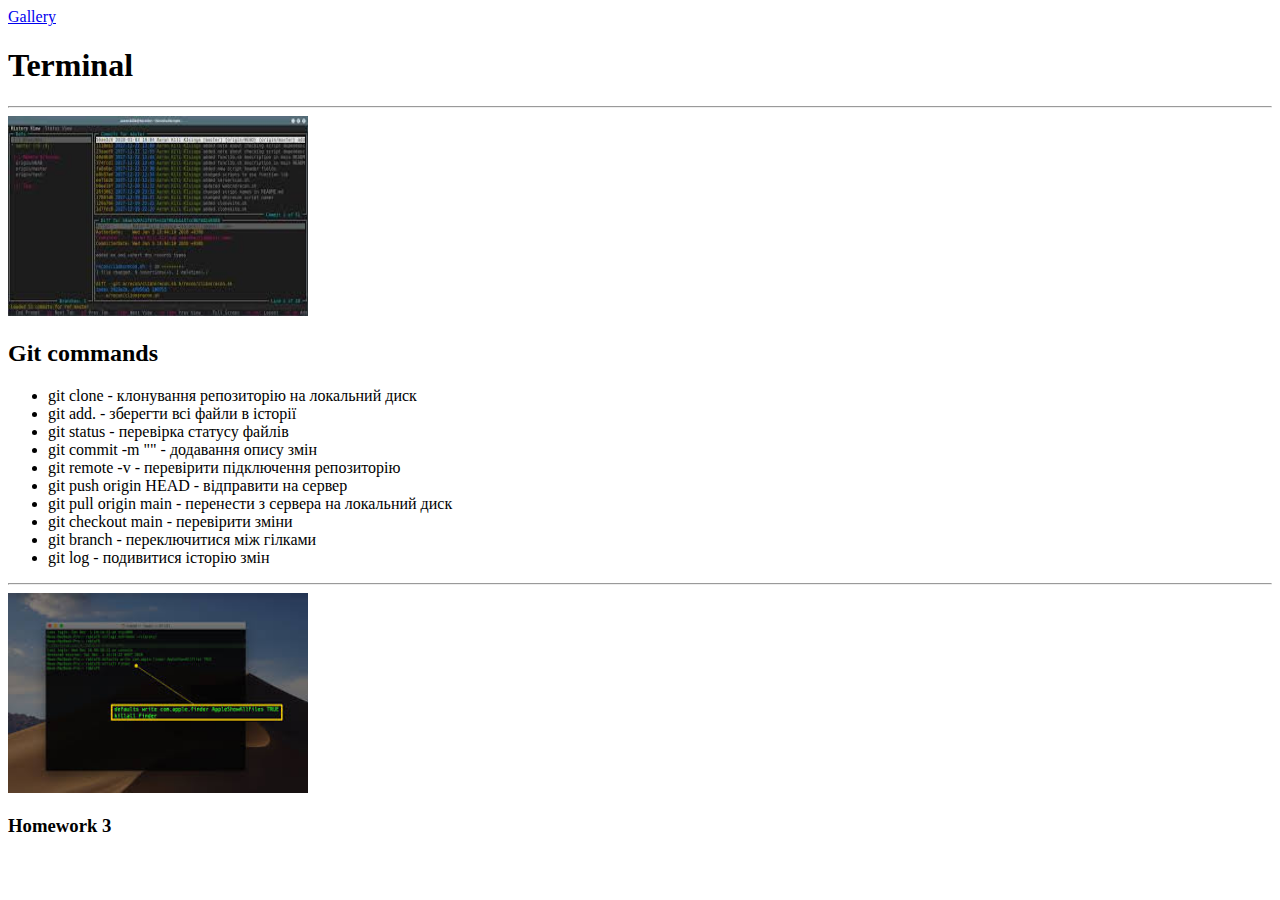
==== index.html @ 4a59e46d "add .gitignore" ====
<!DOCTYPE html>
<html lang="en">
<head>
    <meta charset="UTF-8">
    <meta http-equiv="X-UA-Compatible" content="IE=edge">
    <meta name="viewport" content="width=device-width, initial-scale=1.0">
    <title>Homework3</title>
</head>
<body>
    <header>
        <nav>
            <a href="./gallery.html">Gallery</a>
        </nav>
    </header>
    <main>
        
<h1>Terminal</h1>

    <hr>
    
<img src="./images/image1.jpeg" alt="Terminal_1" width="300" height="200">
<h2>Git commands</h2>
    <ul>
        <li>git clone - клонування репозиторію на локальний диск</li>
        <li>git add. - зберегти всі файли в історії</li>
        <li>git status - перевірка статусу файлів</li>
        <li>git commit -m "" - додавання опису змін </li>
        <li>git remote -v - перевірити підключення репозиторію</li>
        <li>git push origin HEAD - відправити на сервер</li>
        <li>git pull origin main - перенести з сервера на локальний диск</li>
        <li>git checkout main - перевірити зміни</li>
        <li>git branch - переключитися між гілками</li>
        <li>git log - подивитися історію змін</li>
    </ul>
    <hr>
    <img src="./images/image2.jpeg" alt="Terminal_1" width="300" height="200">
    </main>
    <footer>
    <h3>Homework 3</h3></footer>
</body>
</html>
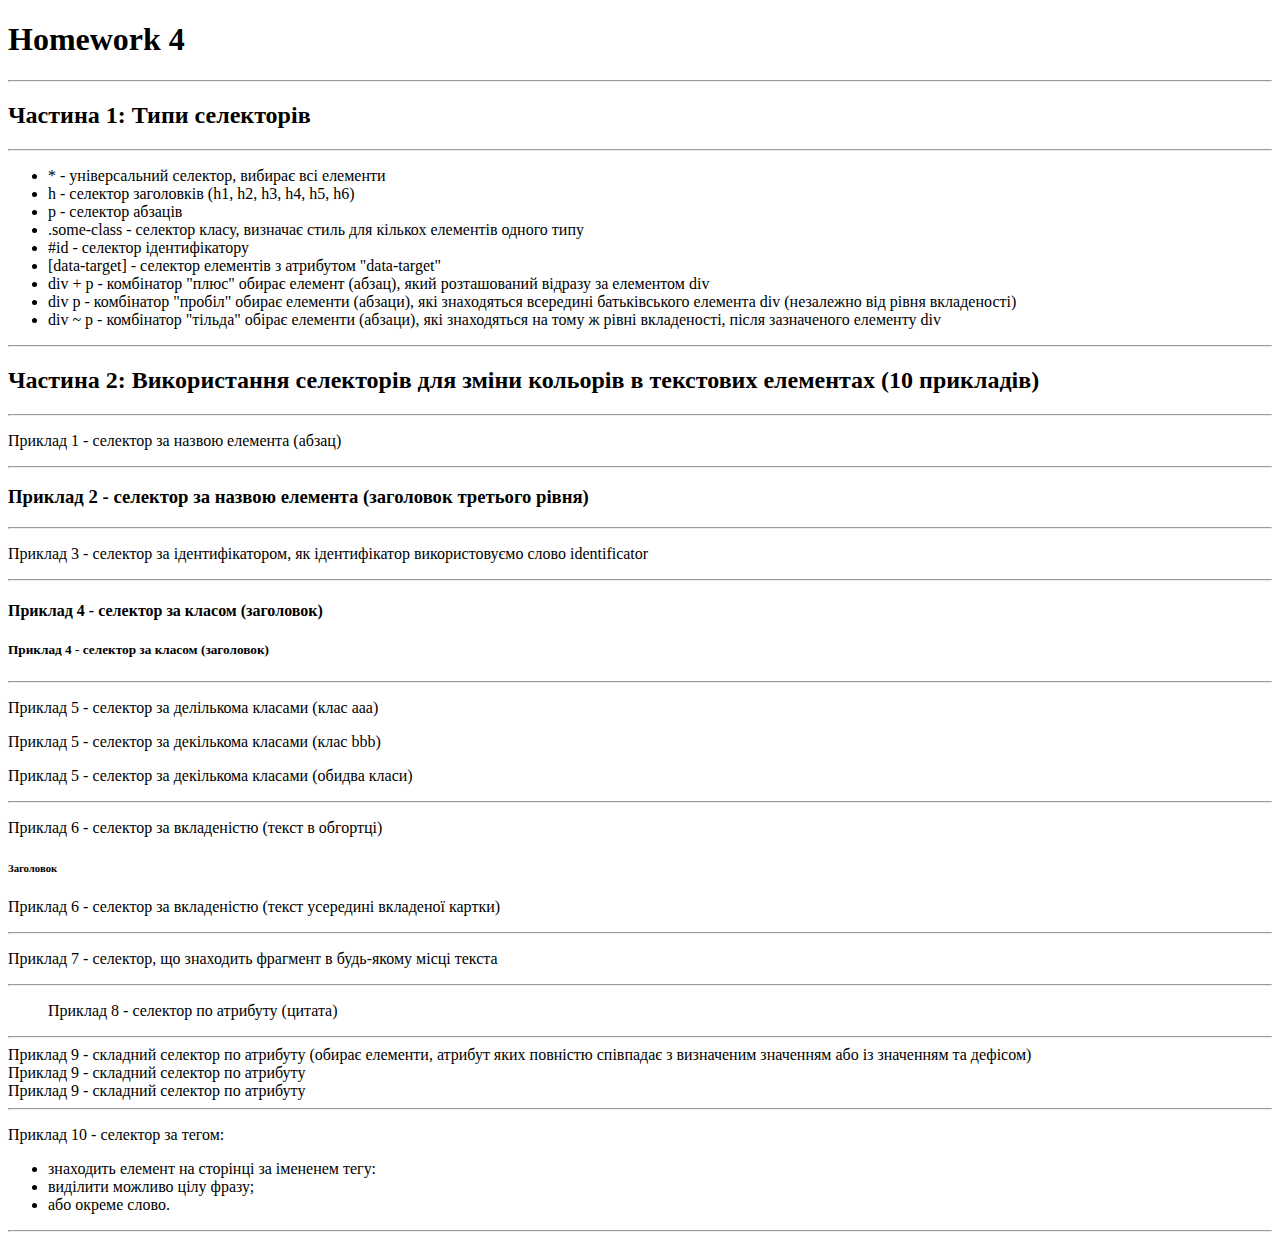
==== commit bc0cc866: "add default text" ====
--- a/index.html
+++ b/index.html
@@ -1,41 +1,83 @@
 <!DOCTYPE html>
-<html lang="en">
+<html lang="uk">
 <head>
     <meta charset="UTF-8">
     <meta http-equiv="X-UA-Compatible" content="IE=edge">
     <meta name="viewport" content="width=device-width, initial-scale=1.0">
-    <title>Homework3</title>
+    <title>Homework4</title>
+    <link rel="stylesheet" href="./css/style.css">
 </head>
-<body>
+<body class="body">
     <header>
-        <nav>
-            <a href="./gallery.html">Gallery</a>
-        </nav>
+        
     </header>
     <main>
-        
-<h1>Terminal</h1>
-
-    <hr>
-    
-<img src="./images/image1.jpeg" alt="Terminal_1" width="300" height="200">
-<h2>Git commands</h2>
+            <h1>Homework 4</h1>
+            <hr>
+            <section>
+            <h2>Частина 1: Типи селекторів</h2>
+            <hr>
     <ul>
-        <li>git clone - клонування репозиторію на локальний диск</li>
-        <li>git add. - зберегти всі файли в історії</li>
-        <li>git status - перевірка статусу файлів</li>
-        <li>git commit -m "" - додавання опису змін </li>
-        <li>git remote -v - перевірити підключення репозиторію</li>
-        <li>git push origin HEAD - відправити на сервер</li>
-        <li>git pull origin main - перенести з сервера на локальний диск</li>
-        <li>git checkout main - перевірити зміни</li>
-        <li>git branch - переключитися між гілками</li>
-        <li>git log - подивитися історію змін</li>
+        <li>* - універсальний селектор, вибирає всі елементи</li>
+        <li>h - селектор заголовків (h1, h2, h3, h4, h5, h6)</li>
+        <li>p - селектор абзаців</li>
+        <li>.some-class - селектор класу, визначає стиль для кількох елементів одного типу </li>
+        <li>#id - селектор ідентифікатору</li>
+        <li>[data-target] - селектор елементів з атрибутом "data-target"</li>
+        <li>div + p - комбінатор "плюс" обирає елемент (абзац), який розташований відразу за елементом div</li>
+        <li>div p - комбінатор "пробіл" обирає елементи (абзаци), які знаходяться всередині батьківського елемента div (незалежно від рівня вкладеності)</li>
+        <li>div ~ p - комбінатор "тільда" обірає елементи (абзаци), які знаходяться на тому ж рівні вкладеності, після зазначеного елементу div</li>
     </ul>
     <hr>
-    <img src="./images/image2.jpeg" alt="Terminal_1" width="300" height="200">
+    </section>
+    <section>
+    <h2>Частина 2: Використання селекторів для зміни кольорів в текстових елементах (10 прикладів)</h2>
+    <hr>
+        <p>Приклад 1 - селектор за назвою елемента (абзац)</p>
+        <hr>
+        <h3>Приклад 2 - селектор за назвою елемента (заголовок третього рівня)</h3>
+        <hr>
+        <p id="identificator" class="paragraph">Приклад 3 - селектор за ідентифікатором, як ідентифікатор використовуємо слово identificator</p>
+        <hr>
+            <h4 class="article-title">Приклад 4 - селектор за класом (заголовок)</h4>
+            <h5 class="article-title">Приклад 4 - селектор за класом (заголовок)</h5>
+        <hr>
+            <p class="aaa">
+                Приклад 5 - селектор за делількома класами (клас aaa)
+            </p>
+            <p class="bbb">
+                Приклад 5 - селектор за декількома класами (клас bbb)
+            </p>
+            <p class="aaa bbb">
+                Приклад 5 - селектор за декількома класами (обидва класи)
+            </p>
+        <hr>
+            <div class="wrapper">
+                <p class="text">Приклад 6 - селектор за вкладеністю (текст в обгортці)</p>
+            </div>
+            <div class="news-card">
+                  <h6 class="news-card__title">Заголовок</h6>
+                  <p class="text news-card__text">Приклад 6 - селектор за вкладеністю (текст усередині вкладеної картки)</p>
+            </div>
+        <hr>
+            <p>Приклад 7 - селектор, що знаходить <span class="text-oc">фрагмент</span> в будь-якому місці текста</p>
+        <hr>
+        <blockquote cite="Цитата">Приклад 8 - селектор по атрибуту (цитата)</blockquote>
+        <hr>
+        <div lang="en-us en-gb en-au en-nz">Приклад 9 - складний селектор по атрибуту (обирає елементи, атрибут яких повністю співпадає з визначеним значенням або із значенням та дефісом)</div>
+        <div lang="uk-au">Приклад 9 - складний селектор по атрибуту</div>
+        <div lang="uk-ru">Приклад 9 - складний селектор по атрибуту</div> 
+        </section>
+        <hr>
+        <p>Приклад 10 - <span>селектор за тегом</span>:</p>
+<ul>
+  <li>знаходить елемент на сторінці за імененем тегу:</li>
+  <li><span>виділити можливо цілу фразу</span>;</li>
+  <li>або окреме <span>слово</span>.</li>
+</ul>
+<hr>
     </main>
     <footer>
-    <h3>Homework 3</h3></footer>
+    </footer>
 </body>
 </html>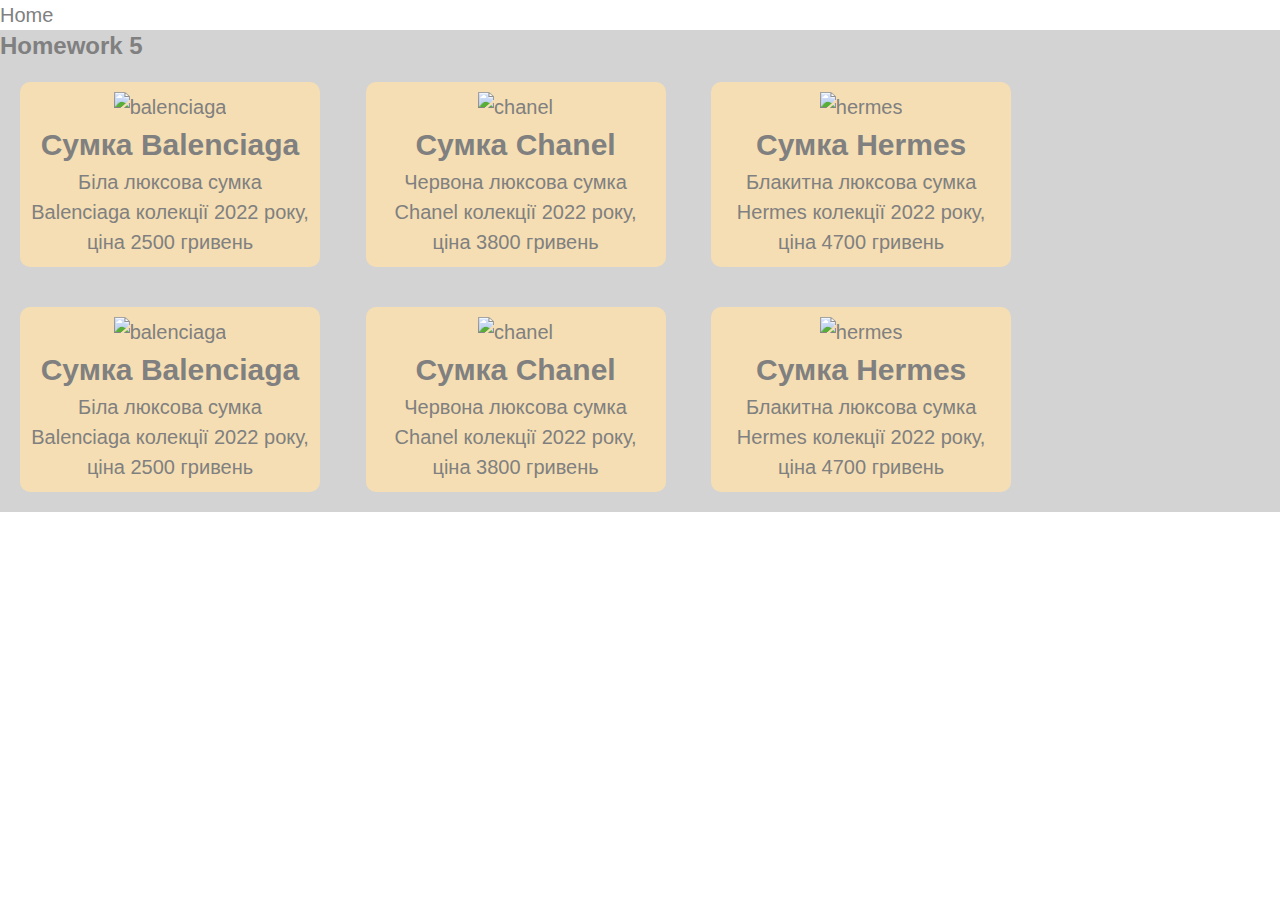
==== commit 27ab99f1: "add homework5" ====
--- a/index.html
+++ b/index.html
@@ -1,82 +1,71 @@
 <!DOCTYPE html>
-<html lang="uk">
+<html lang="en">
 <head>
     <meta charset="UTF-8">
     <meta http-equiv="X-UA-Compatible" content="IE=edge">
     <meta name="viewport" content="width=device-width, initial-scale=1.0">
-    <title>Homework4</title>
+    <title>Homework5</title>
     <link rel="stylesheet" href="./css/style.css">
 </head>
 <body class="body">
+
     <header>
-        
+     <div class="container">
+        <nav>
+            <a href="#">Home</a>
+        </nav> 
+        </div> 
     </header>
     <main>
-            <h1>Homework 4</h1>
-            <hr>
-            <section>
-            <h2>Частина 1: Типи селекторів</h2>
-            <hr>
-    <ul>
-        <li>* - універсальний селектор, вибирає всі елементи</li>
-        <li>h - селектор заголовків (h1, h2, h3, h4, h5, h6)</li>
-        <li>p - селектор абзаців</li>
-        <li>.some-class - селектор класу, визначає стиль для кількох елементів одного типу </li>
-        <li>#id - селектор ідентифікатору</li>
-        <li>[data-target] - селектор елементів з атрибутом "data-target"</li>
-        <li>div + p - комбінатор "плюс" обирає елемент (абзац), який розташований відразу за елементом div</li>
-        <li>div p - комбінатор "пробіл" обирає елементи (абзаци), які знаходяться всередині батьківського елемента div (незалежно від рівня вкладеності)</li>
-        <li>div ~ p - комбінатор "тільда" обірає елементи (абзаци), які знаходяться на тому ж рівні вкладеності, після зазначеного елементу div</li>
-    </ul>
-    <hr>
-    </section>
-    <section>
-    <h2>Частина 2: Використання селекторів для зміни кольорів в текстових елементах (10 прикладів)</h2>
-    <hr>
-        <p>Приклад 1 - селектор за назвою елемента (абзац)</p>
-        <hr>
-        <h3>Приклад 2 - селектор за назвою елемента (заголовок третього рівня)</h3>
-        <hr>
-        <p id="identificator" class="paragraph">Приклад 3 - селектор за ідентифікатором, як ідентифікатор використовуємо слово identificator</p>
-        <hr>
-            <h4 class="article-title">Приклад 4 - селектор за класом (заголовок)</h4>
-            <h5 class="article-title">Приклад 4 - селектор за класом (заголовок)</h5>
-        <hr>
-            <p class="aaa">
-                Приклад 5 - селектор за делількома класами (клас aaa)
-            </p>
-            <p class="bbb">
-                Приклад 5 - селектор за декількома класами (клас bbb)
-            </p>
-            <p class="aaa bbb">
-                Приклад 5 - селектор за декількома класами (обидва класи)
-            </p>
-        <hr>
-            <div class="wrapper">
-                <p class="text">Приклад 6 - селектор за вкладеністю (текст в обгортці)</p>
+        <section class="section1">
+            <div class="container">
+            <h1>Homework 5</h1>
+            <div class="card">
+                <img src="./images/bag_balenciaga.jpeg" alt="balenciaga">
+                <h2>Сумка Balenciaga</h2>
+                <p>
+                    Біла люксова сумка Balenciaga колекції 2022 року, ціна 2500 гривень
+                </p>
             </div>
-            <div class="news-card">
-                  <h6 class="news-card__title">Заголовок</h6>
-                  <p class="text news-card__text">Приклад 6 - селектор за вкладеністю (текст усередині вкладеної картки)</p>
+            <div class="card">
+                <img src="./images/bag_chanel.jpeg" alt="chanel">
+                <h2>Сумка Chanel</h2>
+                <p>
+                    Червона люксова сумка Chanel колекції 2022 року, ціна 3800 гривень
+                </p>
             </div>
-        <hr>
-            <p>Приклад 7 - селектор, що знаходить <span class="text-oc">фрагмент</span> в будь-якому місці текста</p>
-        <hr>
-        <blockquote cite="Цитата">Приклад 8 - селектор по атрибуту (цитата)</blockquote>
-        <hr>
-        <div lang="en-us en-gb en-au en-nz">Приклад 9 - складний селектор по атрибуту (обирає елементи, атрибут яких повністю співпадає з визначеним значенням або із значенням та дефісом)</div>
-        <div lang="uk-au">Приклад 9 - складний селектор по атрибуту</div>
-        <div lang="uk-ru">Приклад 9 - складний селектор по атрибуту</div> 
-        </section>
-        <hr>
-        <p>Приклад 10 - <span>селектор за тегом</span>:</p>
-<ul>
-  <li>знаходить елемент на сторінці за імененем тегу:</li>
-  <li><span>виділити можливо цілу фразу</span>;</li>
-  <li>або окреме <span>слово</span>.</li>
-</ul>
-<hr>
-    </main>
+            <div class="card">
+                <img src="./images/bag_hermes.jpeg" alt="hermes">
+                <h2>Сумка Hermes</h2>
+                <p>
+                    Блакитна люксова сумка Hermes колекції 2022 року, ціна 4700 гривень
+                </p>
+            </div>
+            <div class="card">
+                <img src="./images/bag_balenciaga.jpeg" alt="balenciaga">
+                <h2>Сумка Balenciaga</h2>
+                <p>
+                    Біла люксова сумка Balenciaga колекції 2022 року, ціна 2500 гривень
+                </p>
+            </div>
+            <div class="card">
+                <img src="./images/bag_chanel.jpeg" alt="chanel">
+                <h2>Сумка Chanel</h2>
+                <p>
+                    Червона люксова сумка Chanel колекції 2022 року, ціна 3800 гривень
+                </p>
+            </div>
+            <div class="card">
+                <img src="./images/bag_hermes.jpeg" alt="hermes">
+                <h2>Сумка Hermes</h2>
+                <p>
+                    Блакитна люксова сумка Hermes колекції 2022 року, ціна 4700 гривень
+                </p>
+            </div>
+            <p class="class1 class3"></p>
+</div>
+</section>
+</main>
     <footer>
     </footer>
 </body>
--- a/css/style.css
+++ b/css/style.css
@@ -0,0 +1,42 @@
+@import url('../fonts/font.css');
+* {
+    margin: 0;
+    padding: 0;
+    box-sizing: border-box;
+    }
+a {
+    color: inherit;
+    text-decoration: none;
+}
+img {
+    max-width: 100%;
+}
+
+html {
+    font-size: 20px;
+    font-family: 'Roboto', sans-serif;
+    font-weight: 400;
+    line-height: 1.5;
+    color:gray;
+}
+h1 {
+    font-size: 24px;
+    line-height: 32px;
+}
+
+.card {
+    max-width: 300px;
+    display: inline-block;
+    margin: 1rem;
+    text-align: center;
+    background: wheat;
+    padding: 0.5rem;
+    border-radius: 0.5rem;
+}
+
+* {
+    box-sizing: border-box;
+}
+.section1 {
+    background: lightgrey;
+}
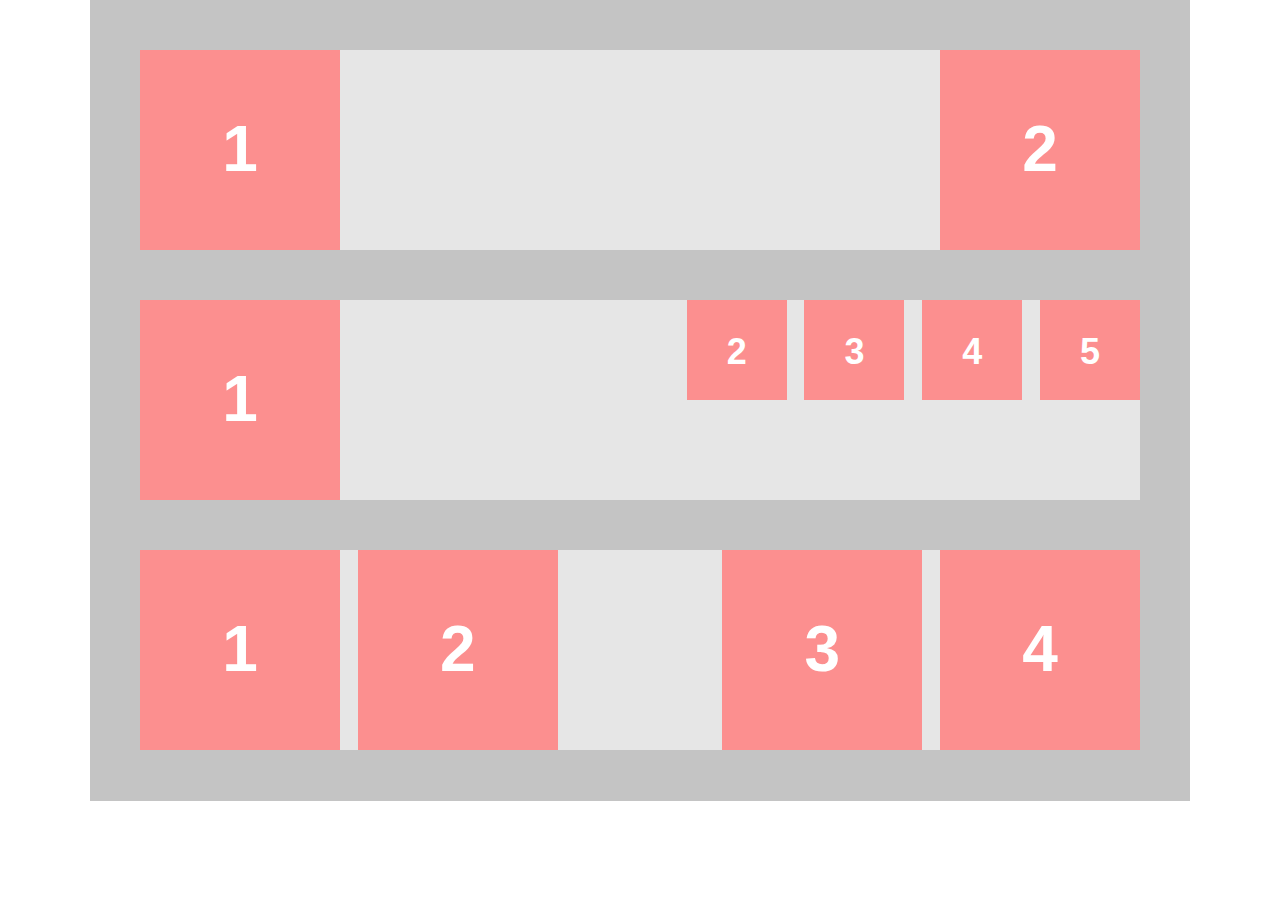
==== commit 67c28829: "add new Homework" ====
--- a/index.html
+++ b/index.html
@@ -4,69 +4,44 @@
     <meta charset="UTF-8">
     <meta http-equiv="X-UA-Compatible" content="IE=edge">
     <meta name="viewport" content="width=device-width, initial-scale=1.0">
-    <title>Homework5</title>
+    <title>Homework6</title>
     <link rel="stylesheet" href="./css/style.css">
 </head>
-<body class="body">
-
-    <header>
-     <div class="container">
-        <nav>
-            <a href="#">Home</a>
-        </nav> 
-        </div> 
-    </header>
-    <main>
-        <section class="section1">
-            <div class="container">
-            <h1>Homework 5</h1>
-            <div class="card">
-                <img src="./images/bag_balenciaga.jpeg" alt="balenciaga">
-                <h2>Сумка Balenciaga</h2>
-                <p>
-                    Біла люксова сумка Balenciaga колекції 2022 року, ціна 2500 гривень
-                </p>
+<body>
+    <div class="container first">
+        <div class="wrapper">
+            <div class="left-block1">
+                <div class="square"><p>1</p></div>
             </div>
-            <div class="card">
-                <img src="./images/bag_chanel.jpeg" alt="chanel">
-                <h2>Сумка Chanel</h2>
-                <p>
-                    Червона люксова сумка Chanel колекції 2022 року, ціна 3800 гривень
-                </p>
+            <div class="right-block1">
+                <div class="square"><p>2</p></div>
             </div>
-            <div class="card">
-                <img src="./images/bag_hermes.jpeg" alt="hermes">
-                <h2>Сумка Hermes</h2>
-                <p>
-                    Блакитна люксова сумка Hermes колекції 2022 року, ціна 4700 гривень
-                </p>
+        </div>
+        <div class="wrapper">
+            <div class="left-block2">
+                <div class="square"><p>1</p></div>
             </div>
-            <div class="card">
-                <img src="./images/bag_balenciaga.jpeg" alt="balenciaga">
-                <h2>Сумка Balenciaga</h2>
-                <p>
-                    Біла люксова сумка Balenciaga колекції 2022 року, ціна 2500 гривень
-                </p>
+            <div class="right-block2">
+                <div class="right-small-block">
+                    <div class="square-small"><p>2</p></div>
+                    <div class="square-small"><p>3</p></div>
+                    <div class="square-small"><p>4</p></div>
+                    <div class="square-small"><p>5</p></div>
+                </div>
+                
             </div>
-            <div class="card">
-                <img src="./images/bag_chanel.jpeg" alt="chanel">
-                <h2>Сумка Chanel</h2>
-                <p>
-                    Червона люксова сумка Chanel колекції 2022 року, ціна 3800 гривень
-                </p>
+        </div>
+        <div class="wrapper block3">
+            <div class="left-block3">
+                <div class="square"><p>1</p></div>
+                <div class="square"><p>2</p></div>
             </div>
-            <div class="card">
-                <img src="./images/bag_hermes.jpeg" alt="hermes">
-                <h2>Сумка Hermes</h2>
-                <p>
-                    Блакитна люксова сумка Hermes колекції 2022 року, ціна 4700 гривень
-                </p>
+            <div class="right-block3">
+                <div class="square"><p>3</p></div>
+                <div class="square"><p>4</p></div>
             </div>
-            <p class="class1 class3"></p>
-</div>
-</section>
-</main>
-    <footer>
-    </footer>
+        </div>
+    </div>
+    
 </body>
 </html>--- a/css/style.css
+++ b/css/style.css
@@ -13,30 +13,72 @@
 }
 
 html {
-    font-size: 20px;
     font-family: 'Roboto', sans-serif;
-    font-weight: 400;
-    line-height: 1.5;
-    color:gray;
-}
-h1 {
-    font-size: 24px;
-    line-height: 32px;
+    font-style: normal;
+    font-weight: 700;
+    font-size: 64px;
+    line-height: 1.17;
+    color: #FFFFFF;
+
 }
 
-.card {
-    max-width: 300px;
+.container {
+    width: 100%;
+    max-width: 1100px;
+    padding-left: 1rem;
+    padding-right: 1rem;
+    margin-left: auto;
+    margin-right: auto;
+    background: #C4C4C4;
+}
+.wrapper {
+    max-width: 1000px;  
+    overflow: hidden;
+    background: #E6E6E6;
+    margin-bottom: 50px;
+}
+.square {
+    width: 200px;
+    height: 200px;
+    background: #FC8F8F;
+}
+.left-block1 {
+    float: left;
+}
+.right-block1 {
+    float: right;
+}
+.first {
+  padding: 50px 50px 1px;  
+}
+p {
+    padding-top: 62px;
+    padding-bottom: 62px;
+    text-align: center;
+}
+.left-block2 {
+    float: left;
+}
+.square-small {
+    width: 100px;
+    height: 100px;
+    background: #FC8F8F;
     display: inline-block;
-    margin: 1rem;
-    text-align: center;
-    background: wheat;
-    padding: 0.5rem;
-    border-radius: 0.5rem;
 }
+.square-small p {
+    font-size: 36px;
+    padding: 31px;
+}
+.right-block2 {
+   float: right; 
+}
+.left-block3 {
+    float: left;
+}
+.right-block3 {
+    float: right;
 
-* {
-    box-sizing: border-box;
 }
-.section1 {
-    background: lightgrey;
-}
+.block3 .square {
+    display: inline-block;
+}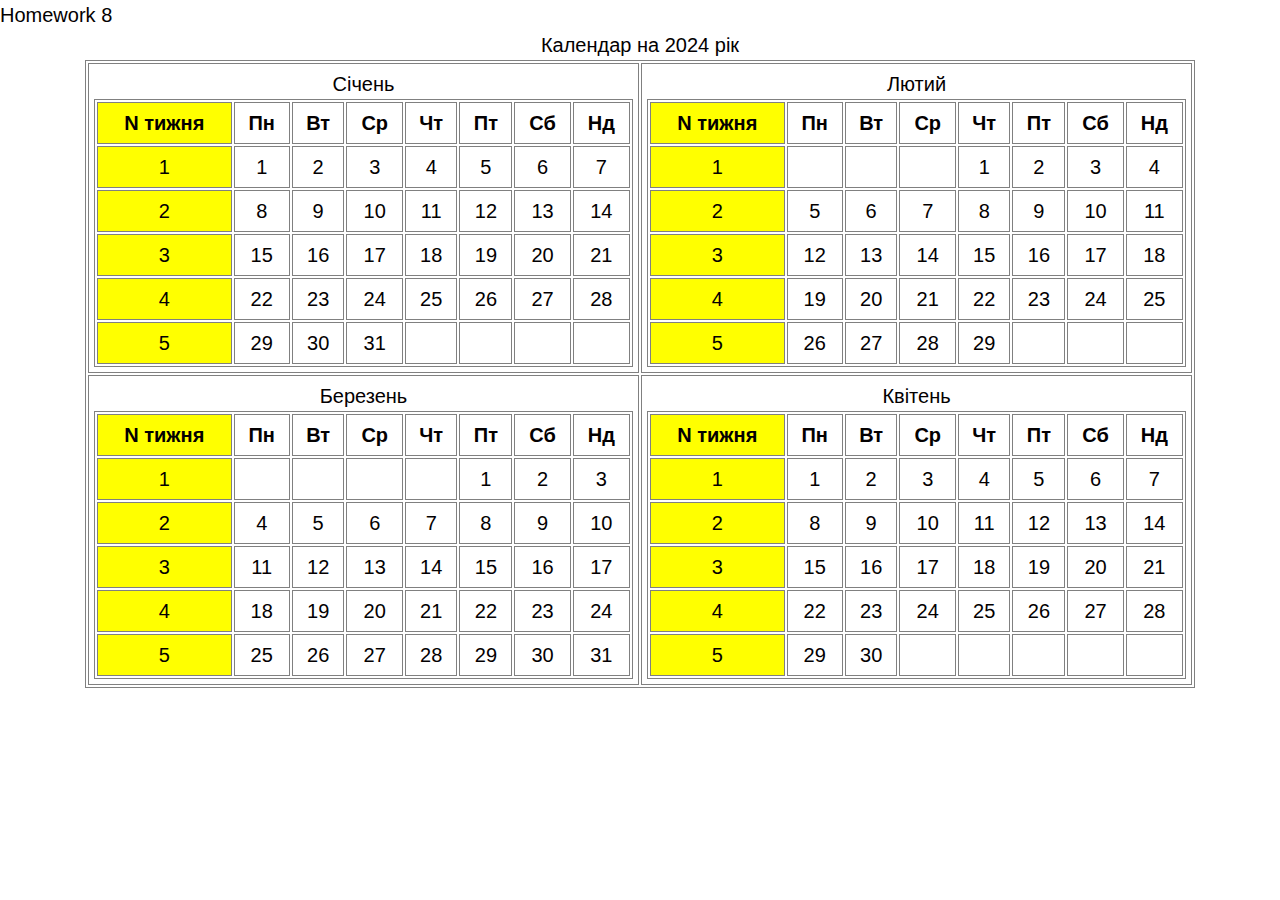
==== commit 1d769f05: "add new html" ====
--- a/index.html
+++ b/index.html
@@ -1,47 +1,336 @@
 <!DOCTYPE html>
-<html lang="en">
+<html lang="uk">
 <head>
     <meta charset="UTF-8">
     <meta http-equiv="X-UA-Compatible" content="IE=edge">
     <meta name="viewport" content="width=device-width, initial-scale=1.0">
-    <title>Homework6</title>
+    <title>Homework8</title>
     <link rel="stylesheet" href="./css/style.css">
 </head>
+<header>
+    Homework 8
+</header>
 <body>
-    <div class="container first">
-        <div class="wrapper">
-            <div class="left-block1">
-                <div class="square"><p>1</p></div>
-            </div>
-            <div class="right-block1">
-                <div class="square"><p>2</p></div>
-            </div>
-        </div>
-        <div class="wrapper">
-            <div class="left-block2">
-                <div class="square"><p>1</p></div>
-            </div>
-            <div class="right-block2">
-                <div class="right-small-block">
-                    <div class="square-small"><p>2</p></div>
-                    <div class="square-small"><p>3</p></div>
-                    <div class="square-small"><p>4</p></div>
-                    <div class="square-small"><p>5</p></div>
-                </div>
+    <main>
+        <section class="section">
+            <div class="container">
+                 <table>
+<caption>Календар на 2024 рік</caption>
+<tbody>
+<tr>
+    <td>
+        <table>
+<caption>Січень</caption>
+<colgroup>
+<col style="background: yellow;">
+<col>
+<col>
+<col>
+<col>
+<col>
+<col>
+</colgroup>
+<thead>
+    <tr>
+        <th>N тижня</th>
+        <th>Пн</th>
+        <th>Вт</th>
+        <th>Ср</th>
+        <th>Чт</th>
+        <th>Пт</th>
+        <th>Сб</th>
+        <th>Нд</th>
+    </tr>
+</thead>
+<tr>
+    <td>1</td>
+    <td>1</td>
+    <td>2</td>
+    <td>3</td>
+    <td>4</td>
+    <td>5</td>
+    <td>6</td>
+    <td>7</td>
+</tr>
+<tr>
+    <td>2</td>
+    <td>8</td>
+    <td>9</td>
+    <td>10</td>
+    <td>11</td>
+    <td>12</td>
+    <td>13</td>
+    <td>14</td>
+</tr>
+<tr>
+    <td>3</td>
+    <td>15</td>
+    <td>16</td>
+    <td>17</td>
+    <td>18</td>
+    <td>19</td>
+    <td>20</td>
+    <td>21</td>
+</tr>
+<tr>
+    <td>4</td>
+    <td>22</td>
+    <td>23</td>
+    <td>24</td>
+    <td>25</td>
+    <td>26</td>
+    <td>27</td>
+    <td>28</td>
+</tr>
+<tr>
+    <td>5</td>
+    <td>29</td>
+    <td>30</td>
+    <td>31</td>
+    <td></td>
+    <td></td>
+    <td></td>
+    <td></td>
+</tr>
+        </table>
+    </td>
+    <td>
+        <table>
+<caption>Лютий</caption>
+<colgroup>
+<col style="background: yellow;">
+<col>
+<col>
+<col>
+<col>
+<col>
+<col>
+</colgroup>
+<thead>
+    <tr>
+        <th>N тижня</th>
+        <th>Пн</th>
+        <th>Вт</th>
+        <th>Ср</th>
+        <th>Чт</th>
+        <th>Пт</th>
+        <th>Сб</th>
+        <th>Нд</th>
+    </tr>
+</thead>
+<tr>
+    <td>1</td>
+    <td></td>
+    <td></td>
+    <td></td>
+    <td>1</td>
+    <td>2</td>
+    <td>3</td>
+    <td>4</td>
+</tr>
+<tr>
+    <td>2</td>
+    <td>5</td>
+    <td>6</td>
+    <td>7</td>
+    <td>8</td>
+    <td>9</td>
+    <td>10</td>
+    <td>11</td>
+</tr>
+<tr>
+    <td>3</td>
+    <td>12</td>
+    <td>13</td>
+    <td>14</td>
+    <td>15</td>
+    <td>16</td>
+    <td>17</td>
+    <td>18</td>
+</tr>
+<tr>
+    <td>4</td>
+    <td>19</td>
+    <td>20</td>
+    <td>21</td>
+    <td>22</td>
+    <td>23</td>
+    <td>24</td>
+    <td>25</td>
+</tr>
+<tr>
+    <td>5</td>
+    <td>26</td>
+    <td>27</td>
+    <td>28</td>
+    <td>29</td>
+    <td></td>
+    <td></td>
+    <td></td>
+</tr>
+        </table>
+    </td>
+</tr>
+<tr>
+    <td>
+        <table>
+<caption>Березень</caption>
+<colgroup>
+<col style="background: yellow;">
+<col>
+<col>
+<col>
+<col>
+<col>
+<col>
+</colgroup>
+<thead>
+    <tr>
+        <th>N тижня</th>
+        <th>Пн</th>
+        <th>Вт</th>
+        <th>Ср</th>
+        <th>Чт</th>
+        <th>Пт</th>
+        <th>Сб</th>
+        <th>Нд</th>
+    </tr>
+</thead>
+<tr>
+    <td>1</td>
+    <td></td>
+    <td></td>
+    <td></td>
+    <td></td>
+    <td>1</td>
+    <td>2</td>
+    <td>3</td>
+</tr>
+<tr>
+    <td>2</td>
+    <td>4</td>
+    <td>5</td>
+    <td>6</td>
+    <td>7</td>
+    <td>8</td>
+    <td>9</td>
+    <td>10</td>
+</tr>
+<tr>
+    <td>3</td>
+    <td>11</td>
+    <td>12</td>
+    <td>13</td>
+    <td>14</td>
+    <td>15</td>
+    <td>16</td>
+    <td>17</td>
+</tr>
+<tr>
+    <td>4</td>
+    <td>18</td>
+    <td>19</td>
+    <td>20</td>
+    <td>21</td>
+    <td>22</td>
+    <td>23</td>
+    <td>24</td>
+</tr>
+<tr>
+    <td>5</td>
+    <td>25</td>
+    <td>26</td>
+    <td>27</td>
+    <td>28</td>
+    <td>29</td>
+    <td>30</td>
+    <td>31</td>
+</tr>
+        </table>
+    </td>
+    <td>
+        <table>
+<caption>Квітень</caption>
+<colgroup>
+<col style="background: yellow;">
+<col>
+<col>
+<col>
+<col>
+<col>
+<col>
+</colgroup>
+<thead>
+    <tr>
+        <th>N тижня</th>
+        <th>Пн</th>
+        <th>Вт</th>
+        <th>Ср</th>
+        <th>Чт</th>
+        <th>Пт</th>
+        <th>Сб</th>
+        <th>Нд</th>
+    </tr>
+</thead>
+<tr>
+    <td>1</td>
+    <td>1</td>
+    <td>2</td>
+    <td>3</td>
+    <td>4</td>
+    <td>5</td>
+    <td>6</td>
+    <td>7</td>
+</tr>
+<tr>
+    <td>2</td>
+    <td>8</td>
+    <td>9</td>
+    <td>10</td>
+    <td>11</td>
+    <td>12</td>
+    <td>13</td>
+    <td>14</td>
+</tr>
+<tr>
+    <td>3</td>
+    <td>15</td>
+    <td>16</td>
+    <td>17</td>
+    <td>18</td>
+    <td>19</td>
+    <td>20</td>
+    <td>21</td>
+</tr>
+<tr>
+    <td>4</td>
+    <td>22</td>
+    <td>23</td>
+    <td>24</td>
+    <td>25</td>
+    <td>26</td>
+    <td>27</td>
+    <td>28</td>
+</tr>
+<tr>
+    <td>5</td>
+    <td>29</td>
+    <td>30</td>
+    <td></td>
+    <td></td>
+    <td></td>
+    <td></td>
+    <td></td>
+</tr>
+        </table>
+    </td>
+</tr>
+</tbody>
+
+                 </table>
                 
             </div>
-        </div>
-        <div class="wrapper block3">
-            <div class="left-block3">
-                <div class="square"><p>1</p></div>
-                <div class="square"><p>2</p></div>
-            </div>
-            <div class="right-block3">
-                <div class="square"><p>3</p></div>
-                <div class="square"><p>4</p></div>
-            </div>
-        </div>
-    </div>
-    
+        </section>
+    </main>
 </body>
 </html>--- a/css/style.css
+++ b/css/style.css
@@ -15,70 +15,35 @@
 html {
     font-family: 'Roboto', sans-serif;
     font-style: normal;
-    font-weight: 700;
-    font-size: 64px;
-    line-height: 1.17;
-    color: #FFFFFF;
-
+    font-weight: 400;
+    font-size: 20px;
+    line-height: 1.5;
+    color: rgb(3, 0, 1);
 }
 
 .container {
     width: 100%;
-    max-width: 1100px;
+    max-width: calc(1110px + 2rem);
     padding-left: 1rem;
     padding-right: 1rem;
     margin-left: auto;
     margin-right: auto;
-    background: #C4C4C4;
 }
-.wrapper {
-    max-width: 1000px;  
-    overflow: hidden;
-    background: #E6E6E6;
-    margin-bottom: 50px;
+
+.hidden {
+    display: none;
 }
-.square {
-    width: 200px;
-    height: 200px;
-    background: #FC8F8F;
+
+th,
+td {
+    padding: 0.25rem;
+    border: 1px solid grey;
 }
-.left-block1 {
-    float: left;
-}
-.right-block1 {
-    float: right;
-}
-.first {
-  padding: 50px 50px 1px;  
-}
-p {
-    padding-top: 62px;
-    padding-bottom: 62px;
+
+table {
+    width: 100%;
     text-align: center;
-}
-.left-block2 {
-    float: left;
-}
-.square-small {
-    width: 100px;
-    height: 100px;
-    background: #FC8F8F;
-    display: inline-block;
-}
-.square-small p {
-    font-size: 36px;
-    padding: 31px;
-}
-.right-block2 {
-   float: right; 
-}
-.left-block3 {
-    float: left;
-}
-.right-block3 {
-    float: right;
-
-}
-.block3 .square {
-    display: inline-block;
+    margin-left: auto;
+    margin-right: auto;
+    border: 1px solid grey;
 }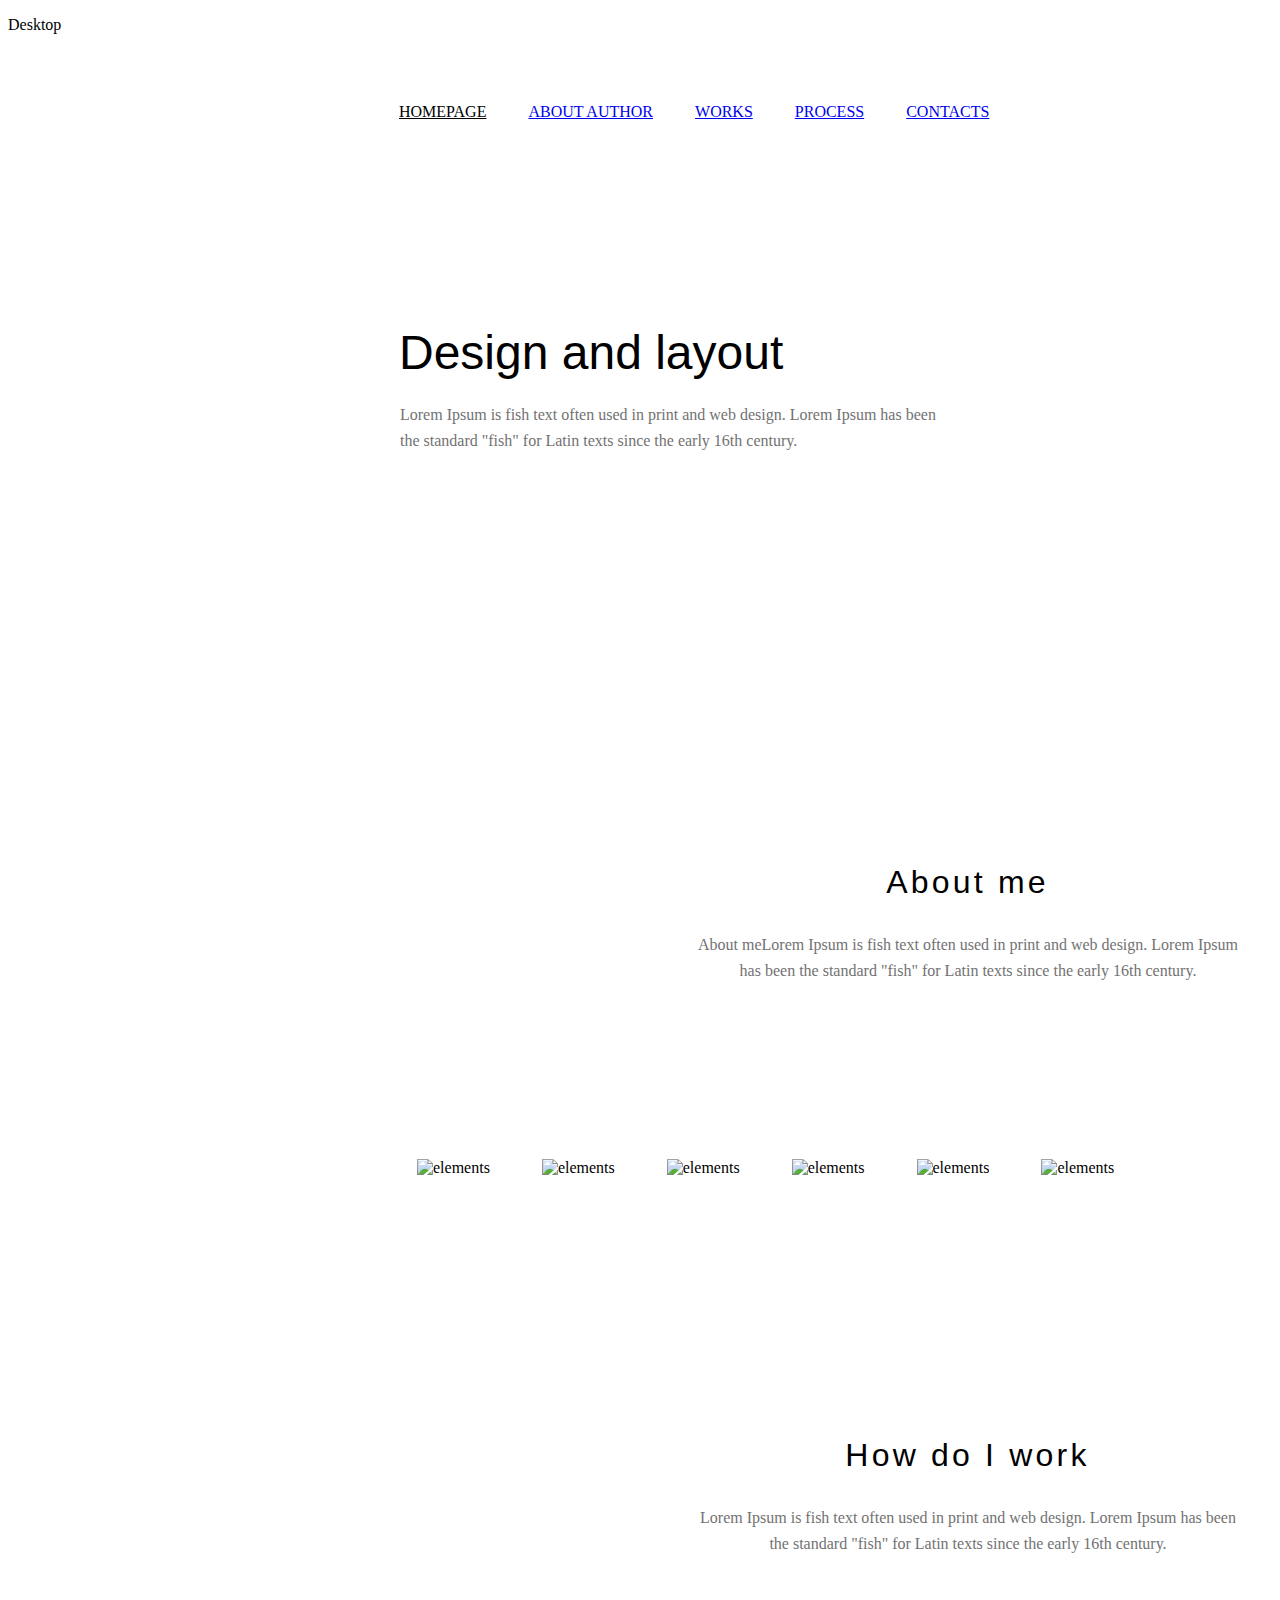
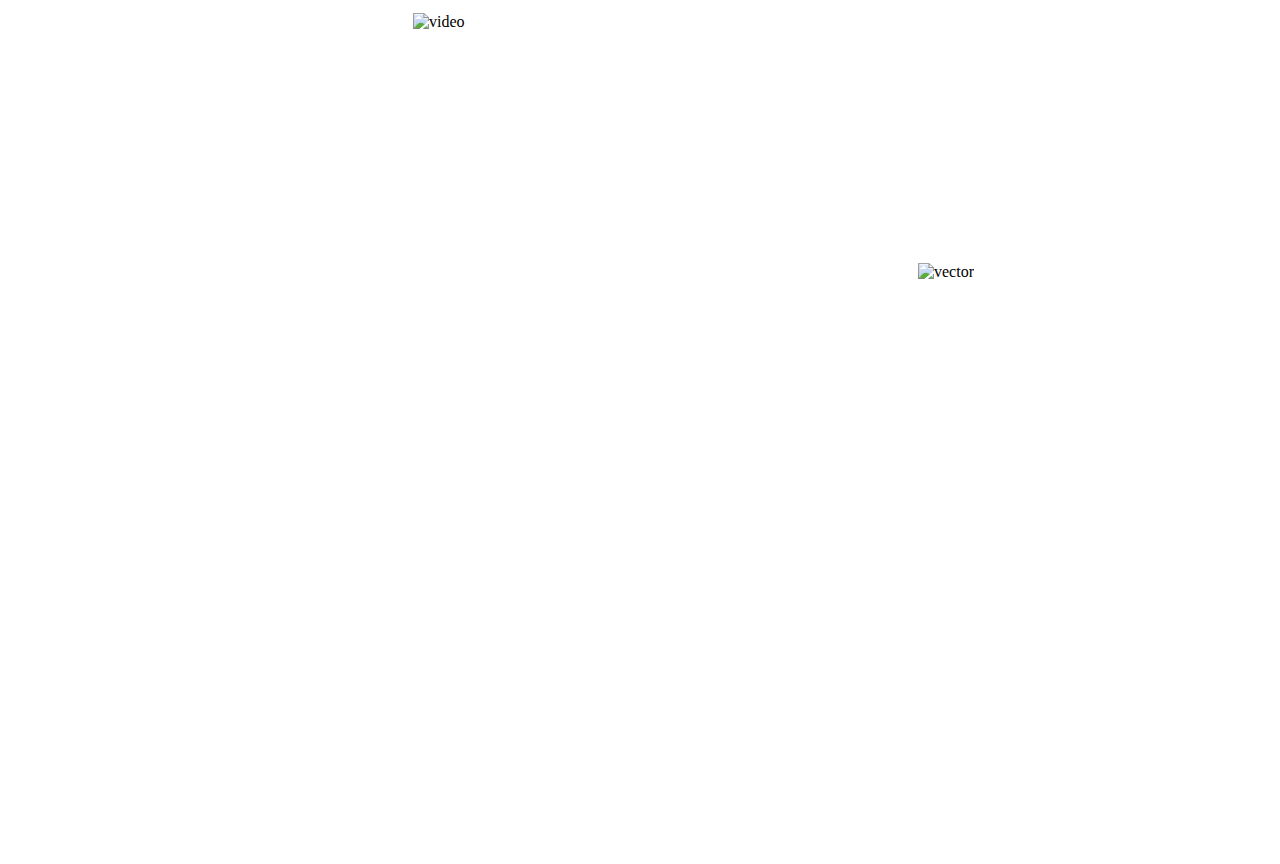
==== commit 6143e5de: "add new Homework9" ====
--- a/index.html
+++ b/index.html
@@ -1,336 +1,102 @@
 <!DOCTYPE html>
-<html lang="uk">
+<html lang="en">
 <head>
     <meta charset="UTF-8">
     <meta http-equiv="X-UA-Compatible" content="IE=edge">
     <meta name="viewport" content="width=device-width, initial-scale=1.0">
-    <title>Homework8</title>
+    <title>Homework9</title>
+    <link rel="stylesheet" href="./fonts/font.css">
     <link rel="stylesheet" href="./css/style.css">
 </head>
-<header>
-    Homework 8
-</header>
-<body>
+
+<body class="body">
+    <header class="header">
+        <p class="desktop">Desktop</p>
+        </header>
     <main>
-        <section class="section">
+    <section class="first-screen">
             <div class="container">
-                 <table>
-<caption>Календар на 2024 рік</caption>
-<tbody>
-<tr>
-    <td>
-        <table>
-<caption>Січень</caption>
-<colgroup>
-<col style="background: yellow;">
-<col>
-<col>
-<col>
-<col>
-<col>
-<col>
-</colgroup>
-<thead>
-    <tr>
-        <th>N тижня</th>
-        <th>Пн</th>
-        <th>Вт</th>
-        <th>Ср</th>
-        <th>Чт</th>
-        <th>Пт</th>
-        <th>Сб</th>
-        <th>Нд</th>
-    </tr>
-</thead>
-<tr>
-    <td>1</td>
-    <td>1</td>
-    <td>2</td>
-    <td>3</td>
-    <td>4</td>
-    <td>5</td>
-    <td>6</td>
-    <td>7</td>
-</tr>
-<tr>
-    <td>2</td>
-    <td>8</td>
-    <td>9</td>
-    <td>10</td>
-    <td>11</td>
-    <td>12</td>
-    <td>13</td>
-    <td>14</td>
-</tr>
-<tr>
-    <td>3</td>
-    <td>15</td>
-    <td>16</td>
-    <td>17</td>
-    <td>18</td>
-    <td>19</td>
-    <td>20</td>
-    <td>21</td>
-</tr>
-<tr>
-    <td>4</td>
-    <td>22</td>
-    <td>23</td>
-    <td>24</td>
-    <td>25</td>
-    <td>26</td>
-    <td>27</td>
-    <td>28</td>
-</tr>
-<tr>
-    <td>5</td>
-    <td>29</td>
-    <td>30</td>
-    <td>31</td>
-    <td></td>
-    <td></td>
-    <td></td>
-    <td></td>
-</tr>
-        </table>
-    </td>
-    <td>
-        <table>
-<caption>Лютий</caption>
-<colgroup>
-<col style="background: yellow;">
-<col>
-<col>
-<col>
-<col>
-<col>
-<col>
-</colgroup>
-<thead>
-    <tr>
-        <th>N тижня</th>
-        <th>Пн</th>
-        <th>Вт</th>
-        <th>Ср</th>
-        <th>Чт</th>
-        <th>Пт</th>
-        <th>Сб</th>
-        <th>Нд</th>
-    </tr>
-</thead>
-<tr>
-    <td>1</td>
-    <td></td>
-    <td></td>
-    <td></td>
-    <td>1</td>
-    <td>2</td>
-    <td>3</td>
-    <td>4</td>
-</tr>
-<tr>
-    <td>2</td>
-    <td>5</td>
-    <td>6</td>
-    <td>7</td>
-    <td>8</td>
-    <td>9</td>
-    <td>10</td>
-    <td>11</td>
-</tr>
-<tr>
-    <td>3</td>
-    <td>12</td>
-    <td>13</td>
-    <td>14</td>
-    <td>15</td>
-    <td>16</td>
-    <td>17</td>
-    <td>18</td>
-</tr>
-<tr>
-    <td>4</td>
-    <td>19</td>
-    <td>20</td>
-    <td>21</td>
-    <td>22</td>
-    <td>23</td>
-    <td>24</td>
-    <td>25</td>
-</tr>
-<tr>
-    <td>5</td>
-    <td>26</td>
-    <td>27</td>
-    <td>28</td>
-    <td>29</td>
-    <td></td>
-    <td></td>
-    <td></td>
-</tr>
-        </table>
-    </td>
-</tr>
-<tr>
-    <td>
-        <table>
-<caption>Березень</caption>
-<colgroup>
-<col style="background: yellow;">
-<col>
-<col>
-<col>
-<col>
-<col>
-<col>
-</colgroup>
-<thead>
-    <tr>
-        <th>N тижня</th>
-        <th>Пн</th>
-        <th>Вт</th>
-        <th>Ср</th>
-        <th>Чт</th>
-        <th>Пт</th>
-        <th>Сб</th>
-        <th>Нд</th>
-    </tr>
-</thead>
-<tr>
-    <td>1</td>
-    <td></td>
-    <td></td>
-    <td></td>
-    <td></td>
-    <td>1</td>
-    <td>2</td>
-    <td>3</td>
-</tr>
-<tr>
-    <td>2</td>
-    <td>4</td>
-    <td>5</td>
-    <td>6</td>
-    <td>7</td>
-    <td>8</td>
-    <td>9</td>
-    <td>10</td>
-</tr>
-<tr>
-    <td>3</td>
-    <td>11</td>
-    <td>12</td>
-    <td>13</td>
-    <td>14</td>
-    <td>15</td>
-    <td>16</td>
-    <td>17</td>
-</tr>
-<tr>
-    <td>4</td>
-    <td>18</td>
-    <td>19</td>
-    <td>20</td>
-    <td>21</td>
-    <td>22</td>
-    <td>23</td>
-    <td>24</td>
-</tr>
-<tr>
-    <td>5</td>
-    <td>25</td>
-    <td>26</td>
-    <td>27</td>
-    <td>28</td>
-    <td>29</td>
-    <td>30</td>
-    <td>31</td>
-</tr>
-        </table>
-    </td>
-    <td>
-        <table>
-<caption>Квітень</caption>
-<colgroup>
-<col style="background: yellow;">
-<col>
-<col>
-<col>
-<col>
-<col>
-<col>
-</colgroup>
-<thead>
-    <tr>
-        <th>N тижня</th>
-        <th>Пн</th>
-        <th>Вт</th>
-        <th>Ср</th>
-        <th>Чт</th>
-        <th>Пт</th>
-        <th>Сб</th>
-        <th>Нд</th>
-    </tr>
-</thead>
-<tr>
-    <td>1</td>
-    <td>1</td>
-    <td>2</td>
-    <td>3</td>
-    <td>4</td>
-    <td>5</td>
-    <td>6</td>
-    <td>7</td>
-</tr>
-<tr>
-    <td>2</td>
-    <td>8</td>
-    <td>9</td>
-    <td>10</td>
-    <td>11</td>
-    <td>12</td>
-    <td>13</td>
-    <td>14</td>
-</tr>
-<tr>
-    <td>3</td>
-    <td>15</td>
-    <td>16</td>
-    <td>17</td>
-    <td>18</td>
-    <td>19</td>
-    <td>20</td>
-    <td>21</td>
-</tr>
-<tr>
-    <td>4</td>
-    <td>22</td>
-    <td>23</td>
-    <td>24</td>
-    <td>25</td>
-    <td>26</td>
-    <td>27</td>
-    <td>28</td>
-</tr>
-<tr>
-    <td>5</td>
-    <td>29</td>
-    <td>30</td>
-    <td></td>
-    <td></td>
-    <td></td>
-    <td></td>
-    <td></td>
-</tr>
-        </table>
-    </td>
-</tr>
-</tbody>
+                <h1 class="main-title">Design and layout</h1>
+</div>
+<div class="container">
+    <nav class="navbar">
+        <a class="nav-link1" href="#">HOMEPAGE</a>
+        <a class="nav-link" href="#">ABOUT AUTHOR</a>
+        <a class="nav-link" href="#">WORKS</a>
+        <a class="nav-link" href="#">PROCESS</a>
+        <a class="nav-link" href="#">CONTACTS</a>
+    </nav>
+</div>
+<div class="container">
+    <p class="description">Lorem Ipsum is fish text often used in print and web design. Lorem Ipsum has been the standard "fish" for Latin texts since the early 16th century.</p>
+</div>
+<div class="container">
+    <div class="wrapper">
+<h3 class="card-title">WRITE ME</h3>
+    </div>
+</div>
+        </section>
 
-                 </table>
+    <section class="about-me">
+        <div class="container">
+            <div class="wrapper">
+            <h2 class="section-title">About me</h2>
+</div>
+        </div>
+<div class="container">
+    <p class="description">About meLorem Ipsum is fish text often used in print and web design. Lorem Ipsum has been the standard "fish" for Latin texts since the early 16th century.</p>
+</div>
+    </section>
+
+    <section class="numbers">
+        <div class="container">
+            <div class="wrapper">
+                <div class="card">
+        <img src ="./images/numbers__item.svg" alt ="elements" class="card1"> 
+        <img src ="./images/numbers__item.svg" alt ="elements" class="card2"> 
+        <img src ="./images/numbers__item.svg" alt ="elements" class="card3"> 
+        <img src ="./images/numbers__item.svg" alt ="elements" class="card4"> 
+        <img src ="./images/numbers__item.svg" alt ="elements" class="card5"> 
+        <img src ="./images/numbers__item.svg" alt ="elements" class="card6"> 
+            </div>
+               </div>
+            </div> 
                 
-            </div>
-        </section>
+    </section>
+    <section class="how-do-i-work">
+        <div class="container">
+            <div class="wrapper">
+            <h2 class="section-title">How do I work</h2>
+</div>
+        </div>
+<div class="container">
+    <p class="description">Lorem Ipsum is fish text often used in print and web design. Lorem Ipsum has been the standard "fish" for Latin texts since the early 16th century.</p>
+</div>
+<div class="container">
+    <div class="wrapper1">
+        <div class="video">
+            <img src="./images/video.jpg" alt="video" class="image-video">
+        </div>
+    </div>
+    <div class="wrapper2">
+        <div class="vector">
+            <img src="./images/Vector.svg" alt="vector" class="image-vector">
+        </div>
+    </div>
+</div>
+    </section>
     </main>
+
+<footer class="footer">
+    <div class="conteiner">
+        <div class="wrapper1">
+            <h3 class="author">John Smith</h3>
+        </div>
+        <div class="wrapper2">
+        <p class="copyright">&copy; 2018. All rights reserved.</p>
+        </div>
+    </div>
+</footer>
+
 </body>
 </html>--- a/css/style.css
+++ b/css/style.css
@@ -1,26 +1,238 @@
 @import url('../fonts/font.css');
-* {
-    margin: 0;
-    padding: 0;
-    box-sizing: border-box;
-    }
-a {
-    color: inherit;
-    text-decoration: none;
-}
-img {
-    max-width: 100%;
-}
-
-html {
+@import url('./common.css');
+
+.header {
+color: var(--color-darkgrey);
+}
+
+.first-screen {
+    background-color: var(--color-darkgrey);
+    position:absolute;
+    width: 1920px;
+    height: 700px;
+    left: 0px;
+    top: 24px;
+}
+.main-title {
     font-family: 'Roboto', sans-serif;
     font-style: normal;
-    font-weight: 400;
-    font-size: 20px;
-    line-height: 1.5;
-    color: rgb(3, 0, 1);
-}
-
+    font-weight: 500;
+    font-size: 48px;
+    line-height: 79px;
+    position: absolute;
+    width: 541px;
+    height: 45px;
+    left: 399px;
+    top: 257px;
+    color: black;
+}
+.navbar {
+    display: flex;
+    flex-direction: row;
+    align-items: flex-start;
+    padding: 0px;
+    gap: 42px;
+    
+    position: absolute;
+    width: 646px;
+    height: 27px;
+    left: 399px;
+    top: 79px;
+    
+}
+.nav-link1 {
+color: var(--color-blue);
+}
+
+.first-screen .description {
+    position: absolute;
+    width: 540px;
+    height: 67px;
+    left: 400px;
+    top: 362px;
+    font-weight: 400;
+font-size: 16px;
+line-height: 26px;
+color: #727272;  
+}
+.first-screen .wrapper {
+position: absolute;
+width: 225px;
+height: 65px;
+left: 399px;
+top: 494px;
+background: var(--color-blue);
+}
+.card-title {
+    font-style: normal;
+    font-weight: 400;
+    font-size: 16px;
+    line-height: 60px;
+    text-align: center;
+    letter-spacing: 0.1em;
+    color: #FFFFFF;
+}
+.about-me {
+    background-color: var(--color-lightgrey);
+    position:absolute;
+    width: 1920px;
+    height: 359px;
+    top: 724px;
+}
+.about-me .wrapper {
+    position: absolute;
+    width: 403px;
+    height: 30px;
+    left: 758px;
+    top: 112px;
+    background: var(--color-lightgrey);
+    }
+.about-me .section-title {
+    font-family: 'Roboto', sans-serif;
+    font-style: normal;
+    font-weight: 500;
+    font-size: 32px;
+    line-height: 38px;
+    text-align: center;
+    letter-spacing: 0.1em;
+    color: black;
+}
+.about-me .description {
+    position: absolute;
+    width: 540px;
+    height: 67px;
+    left: 690px;
+    top: 192px;
+    font-weight: 400;
+font-size: 16px;
+line-height: 26px;
+text-align: center;
+color: #727272; 
+}
+.numbers {
+    background-color: var(--color-blue);
+    position:absolute;
+    width: 1920px;
+    height: 250px;
+    top: 1059px;
+}
+.numbers .wrapper {
+        position: absolute;
+        left: 409px;
+        top: 100px;
+        
+        background: var(--color-blue);
+        }
+.card .numbers {
+    display: inline-block;
+    width: 141px;
+    height: 50px;
+}
+.card1 + .card2 {
+    margin-left: 48px;
+}
+.card2 + .card3 {
+    margin-left: 48px;
+}
+.card3 + .card4 {
+    margin-left: 48px;
+}
+.card4 + .card5 {
+    margin-left: 48px;
+}
+.card5 + .card6 {
+    margin-left: 48px;
+}
+
+.how-do-i-work {
+    background-color: var(--color-lightgrey);
+    position:absolute;
+    width: 1920px;
+    height: 1004px;
+    top: 1309px;
+}
+.how-do-i-work .wrapper {
+    position: absolute;
+    width: 403px;
+    height: 30px;
+    left: 758px;
+    top: 100px;
+    background: var(--color-lightgrey);
+    }
+.how-do-i-work .section-title {
+    font-family: 'Roboto', sans-serif;
+    font-style: normal;
+    font-weight: 500;
+    font-size: 32px;
+    line-height: 38px;
+    text-align: center;
+    letter-spacing: 0.1em;
+    color: black;
+}
+.how-do-i-work .description {
+    position: absolute;
+    width: 540px;
+    height: 67px;
+    left: 690px;
+    top: 180px;
+    font-weight: 400;
+font-size: 16px;
+line-height: 26px;
+text-align: center;
+color: #727272; 
+}
+.how-do-i-work .wrapper1 {
+    position: absolute;
+    width: 1110px;
+    height: 600px;
+    left: 405px;
+    top: 304px;
+    }
+.how-do-i-work .wrapper2 {
+    position: absolute;
+    width: 100px;
+    height: 100px;
+    left: 910px;
+    top: 554px;
+        }
+.footer {
+    background-color: var(--color-blue);
+    position:absolute;
+    width: 1920px;
+    height: 151px;
+    top: 2313px;
+}    
+.footer .wrapper1 {
+    position: absolute;
+    width: 130px;
+    height: 19px;
+    left: 406px;
+    top: 50px;
+    background: var(--color-blue);
+    }
+.footer .author {
+    font-style: normal;
+    font-weight: 500;
+    font-size: 21px;
+    line-height: 25px;
+    letter-spacing: 0.1em;
+    color: #FFFFFF;  
+}
+.footer .wrapper2 {
+        position: absolute;
+        width: 193px;
+        height: 12px;
+        left: 406px;
+        top: 89px;
+        background: var(--color-blue);
+        }
+.footer .copyright {
+            font-style: normal;
+            font-weight: 400;
+            font-size: 13px;
+            line-height: 21px;
+            color: #FFFFFF;  
+        }
 .container {
     width: 100%;
     max-width: calc(1110px + 2rem);
@@ -34,16 +246,3 @@
     display: none;
 }
 
-th,
-td {
-    padding: 0.25rem;
-    border: 1px solid grey;
-}
-
-table {
-    width: 100%;
-    text-align: center;
-    margin-left: auto;
-    margin-right: auto;
-    border: 1px solid grey;
-}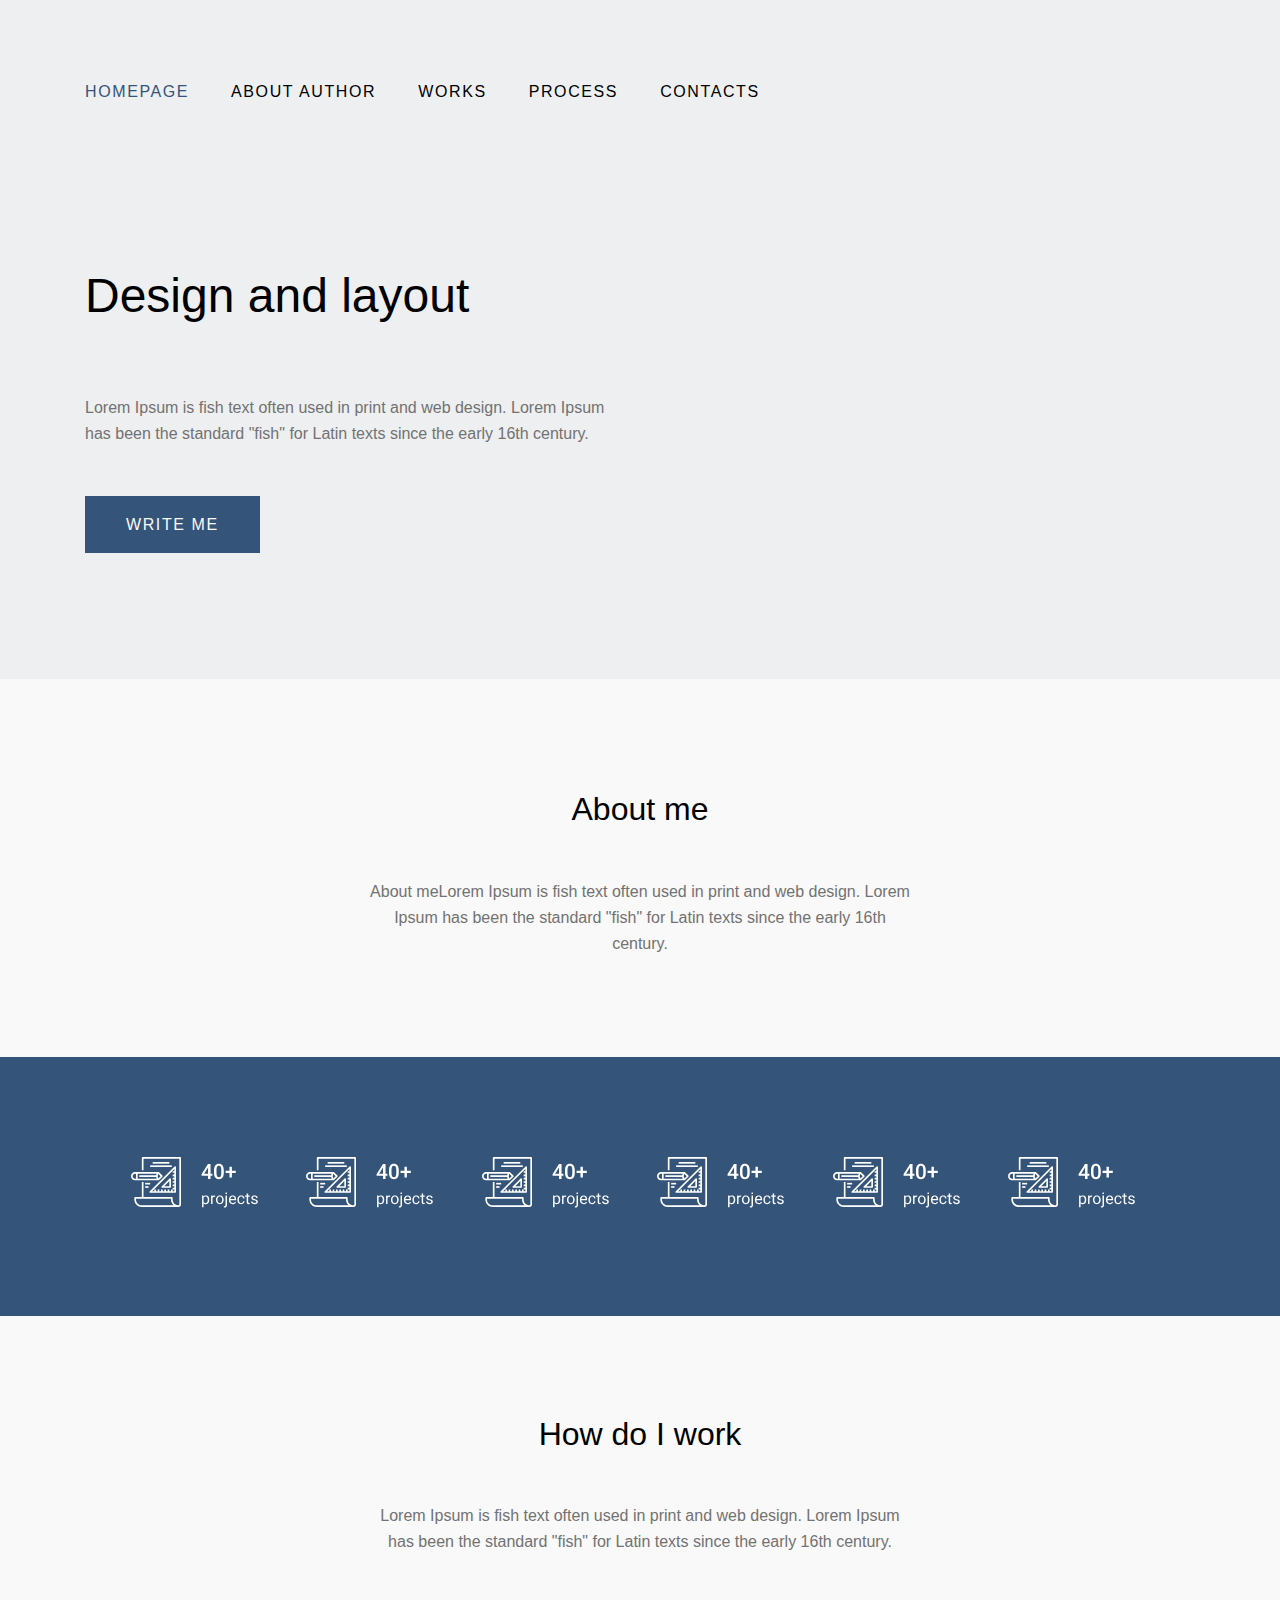
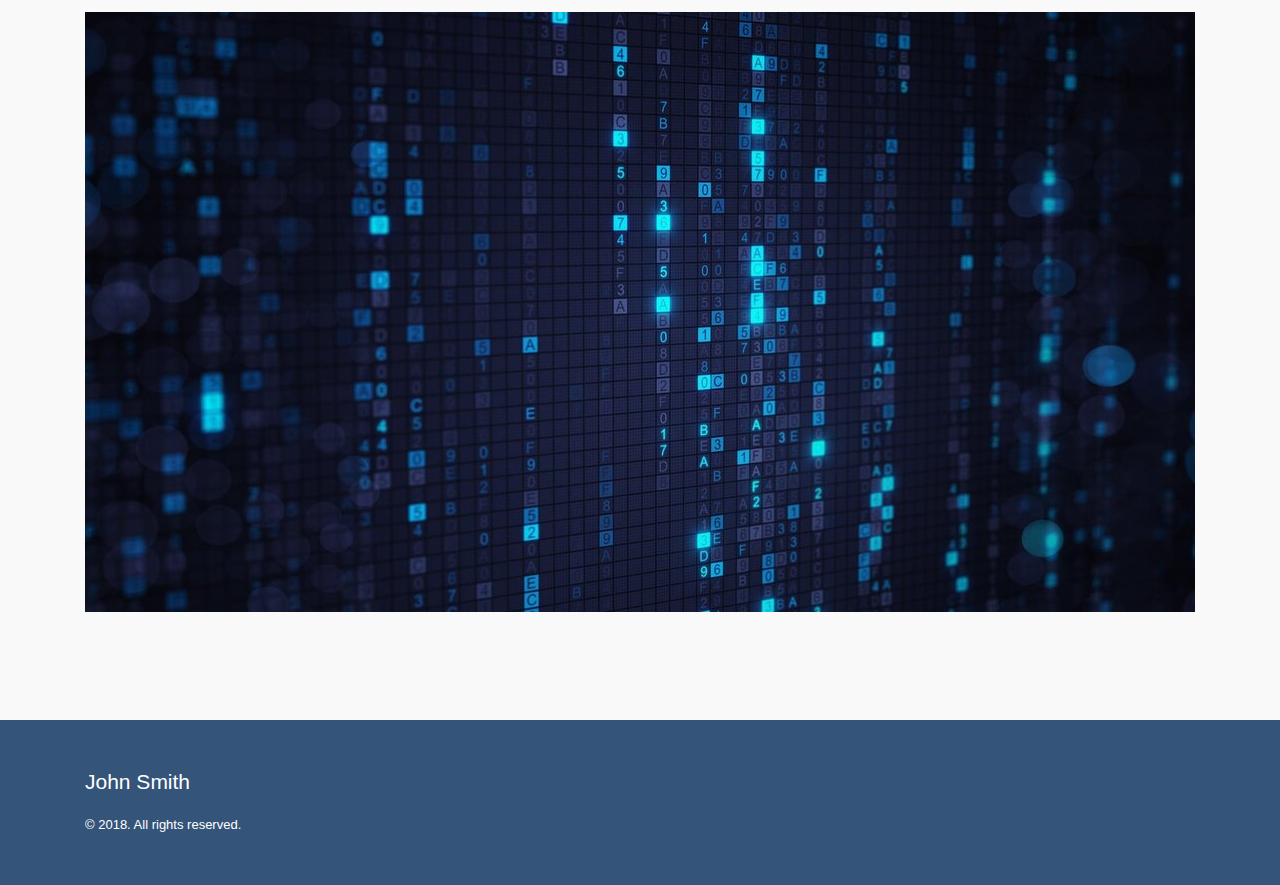
==== commit 6dd63658: "add corrected homework" ====
--- a/index.html
+++ b/index.html
@@ -11,42 +11,42 @@
 
 <body class="body">
     <header class="header">
-        <p class="desktop">Desktop</p>
-        </header>
+        <div class="upper-line">
+        <div class="container">
+        <nav class="navigation justify-center">
+            <a class="nav-link1" href="#">HOMEPAGE</a>
+            <a class="nav-link" href="#">ABOUT AUTHOR</a>
+            <a class="nav-link" href="#">WORKS</a>
+            <a class="nav-link" href="#">PROCESS</a>
+            <a class="nav-link" href="#">CONTACTS</a>
+        </nav>
+        </div>
+        </div>
+    </header>      
+
     <main>
-    <section class="first-screen">
-            <div class="container">
-                <h1 class="main-title">Design and layout</h1>
+
+
+
+<section class="first-section">
+        <div class="container">
+            <h1 class="main-title">Design and layout</h1>
+<p class="description">Lorem Ipsum is fish text often used in print and web design. Lorem Ipsum has been the standard "fish" for Latin texts since the early 16th century.
+</p>
+<a href="#" class="btn">WRITE ME</a>
 </div>
-<div class="container">
-    <nav class="navbar">
-        <a class="nav-link1" href="#">HOMEPAGE</a>
-        <a class="nav-link" href="#">ABOUT AUTHOR</a>
-        <a class="nav-link" href="#">WORKS</a>
-        <a class="nav-link" href="#">PROCESS</a>
-        <a class="nav-link" href="#">CONTACTS</a>
-    </nav>
-</div>
-<div class="container">
-    <p class="description">Lorem Ipsum is fish text often used in print and web design. Lorem Ipsum has been the standard "fish" for Latin texts since the early 16th century.</p>
-</div>
-<div class="container">
-    <div class="wrapper">
-<h3 class="card-title">WRITE ME</h3>
-    </div>
-</div>
-        </section>
+</section> 
 
     <section class="about-me">
         <div class="container">
             <div class="wrapper">
             <h2 class="section-title">About me</h2>
 </div>
-        </div>
-<div class="container">
     <p class="description">About meLorem Ipsum is fish text often used in print and web design. Lorem Ipsum has been the standard "fish" for Latin texts since the early 16th century.</p>
 </div>
     </section>
+
+
 
     <section class="numbers">
         <div class="container">
@@ -60,27 +60,21 @@
         <img src ="./images/numbers__item.svg" alt ="elements" class="card6"> 
             </div>
                </div>
-            </div> 
-                
+            </div>     
     </section>
+
     <section class="how-do-i-work">
         <div class="container">
             <div class="wrapper">
             <h2 class="section-title">How do I work</h2>
+
 </div>
-        </div>
-<div class="container">
     <p class="description">Lorem Ipsum is fish text often used in print and web design. Lorem Ipsum has been the standard "fish" for Latin texts since the early 16th century.</p>
 </div>
 <div class="container">
-    <div class="wrapper1">
-        <div class="video">
+<div class="wrapper1">
+<div class="video">
             <img src="./images/video.jpg" alt="video" class="image-video">
-        </div>
-    </div>
-    <div class="wrapper2">
-        <div class="vector">
-            <img src="./images/Vector.svg" alt="vector" class="image-vector">
         </div>
     </div>
 </div>
@@ -88,13 +82,9 @@
     </main>
 
 <footer class="footer">
-    <div class="conteiner">
-        <div class="wrapper1">
+    <div class="container">
             <h3 class="author">John Smith</h3>
-        </div>
-        <div class="wrapper2">
         <p class="copyright">&copy; 2018. All rights reserved.</p>
-        </div>
     </div>
 </footer>
 
--- a/css/style.css
+++ b/css/style.css
@@ -2,236 +2,155 @@
 @import url('./common.css');
 
 .header {
-color: var(--color-darkgrey);
+    background-color: var(--color-darkgrey);
 }
-
-.first-screen {
-    background-color: var(--color-darkgrey);
-    position:absolute;
-    width: 1920px;
-    height: 700px;
-    left: 0px;
-    top: 24px;
-}
-.main-title {
-    font-family: 'Roboto', sans-serif;
-    font-style: normal;
-    font-weight: 500;
-    font-size: 48px;
-    line-height: 79px;
-    position: absolute;
-    width: 541px;
-    height: 45px;
-    left: 399px;
-    top: 257px;
-    color: black;
-}
-.navbar {
+.header .upper-line .navigation {
+    padding-top: 79px;
+    padding-bottom: 0;
+    font-size: 16px;
+    line-height: 26px;
+    gap: 42px;
     display: flex;
     flex-direction: row;
     align-items: flex-start;
-    padding: 0px;
-    gap: 42px;
-    
-    position: absolute;
-    width: 646px;
-    height: 27px;
-    left: 399px;
-    top: 79px;
-    
+    margin-left: auto;
+    margin-right: auto;
+    letter-spacing: 0.1em;
+    color: black;
 }
 .nav-link1 {
 color: var(--color-blue);
 }
 
-.first-screen .description {
-    position: absolute;
-    width: 540px;
-    height: 67px;
-    left: 400px;
-    top: 362px;
-    font-weight: 400;
-font-size: 16px;
-line-height: 26px;
-color: #727272;  
+.first-section {
+    background-color: var(--color-darkgrey);
+    padding-bottom: 141px;
 }
-.first-screen .wrapper {
-position: absolute;
-width: 225px;
-height: 65px;
-left: 399px;
-top: 494px;
+.main-title {
+    font-weight: 500;
+    font-size: 48px;
+    line-height: 79px;
+    padding-top: 151px;
+    padding-bottom: 0;
+    color: black;
+}
+.first-section .description {
+    padding-top: 60px;
+    padding-bottom: 65px;
+    max-width: 540px;
+    color:#727272;
+}
+.first-section .btn {
 background: var(--color-blue);
-}
-.card-title {
-    font-style: normal;
-    font-weight: 400;
-    font-size: 16px;
-    line-height: 60px;
     text-align: center;
     letter-spacing: 0.1em;
-    color: #FFFFFF;
+    color: white;
+    min-width: 225px;
+    cursor: pointer;
+    color: inherit;
+    padding: 20px 41px;
+    
 }
 .about-me {
-    background-color: var(--color-lightgrey);
-    position:absolute;
-    width: 1920px;
-    height: 359px;
-    top: 724px;
+    background: var(--color-lightgrey);
 }
 .about-me .wrapper {
-    position: absolute;
-    width: 403px;
-    height: 30px;
-    left: 758px;
-    top: 112px;
-    background: var(--color-lightgrey);
+    padding-top: 112px;
+    padding-bottom: 50px;
     }
 .about-me .section-title {
-    font-family: 'Roboto', sans-serif;
-    font-style: normal;
     font-weight: 500;
     font-size: 32px;
-    line-height: 38px;
+    line-height: 37.5px;
     text-align: center;
-    letter-spacing: 0.1em;
     color: black;
 }
 .about-me .description {
-    position: absolute;
-    width: 540px;
-    height: 67px;
-    left: 690px;
-    top: 192px;
-    font-weight: 400;
-font-size: 16px;
-line-height: 26px;
+max-width: 540px;
+color: #727272;
+margin-left: auto;
+margin-right: auto; 
 text-align: center;
-color: #727272; 
+padding-bottom: 100px;
 }
 .numbers {
     background-color: var(--color-blue);
-    position:absolute;
-    width: 1920px;
-    height: 250px;
-    top: 1059px;
+    padding-top: 100px;
+    padding-bottom: 100px;
+    margin-left: auto;
+    margin-right: auto;
+    text-align: center;
+
 }
 .numbers .wrapper {
-        position: absolute;
-        left: 409px;
-        top: 100px;
-        
         background: var(--color-blue);
         }
 .card .numbers {
     display: inline-block;
-    width: 141px;
-    height: 50px;
+    width: 10;
+    height: 3.57;
 }
 .card1 + .card2 {
-    margin-left: 48px;
+    margin-left: 30px;
 }
 .card2 + .card3 {
-    margin-left: 48px;
+    margin-left: 30px;
 }
 .card3 + .card4 {
-    margin-left: 48px;
+    margin-left: 30px;
 }
 .card4 + .card5 {
-    margin-left: 48px;
+    margin-left: 30px;
 }
 .card5 + .card6 {
-    margin-left: 48px;
+    margin-left: 30px;
 }
 
 .how-do-i-work {
     background-color: var(--color-lightgrey);
-    position:absolute;
-    width: 1920px;
-    height: 1004px;
-    top: 1309px;
 }
 .how-do-i-work .wrapper {
-    position: absolute;
-    width: 403px;
-    height: 30px;
-    left: 758px;
-    top: 100px;
-    background: var(--color-lightgrey);
+    padding-top: 100px;
+    padding-bottom: 50px;
     }
 .how-do-i-work .section-title {
-    font-family: 'Roboto', sans-serif;
-    font-style: normal;
     font-weight: 500;
     font-size: 32px;
-    line-height: 38px;
+    line-height: 37px;
     text-align: center;
-    letter-spacing: 0.1em;
     color: black;
 }
 .how-do-i-work .description {
-    position: absolute;
-    width: 540px;
-    height: 67px;
-    left: 690px;
-    top: 180px;
-    font-weight: 400;
-font-size: 16px;
-line-height: 26px;
+max-width: 540px;
+color: #727272;
+margin-left: auto;
+margin-right: auto; 
 text-align: center;
-color: #727272; 
+padding-bottom: 57px;
 }
-.how-do-i-work .wrapper1 {
-    position: absolute;
-    width: 1110px;
-    height: 600px;
-    left: 405px;
-    top: 304px;
+.image-video {
+    max-width: 1110px;
+    padding-bottom: 100px;
     }
-.how-do-i-work .wrapper2 {
-    position: absolute;
-    width: 100px;
-    height: 100px;
-    left: 910px;
-    top: 554px;
-        }
 .footer {
     background-color: var(--color-blue);
-    position:absolute;
-    width: 1920px;
-    height: 151px;
-    top: 2313px;
+    
 }    
-.footer .wrapper1 {
-    position: absolute;
-    width: 130px;
-    height: 19px;
-    left: 406px;
-    top: 50px;
-    background: var(--color-blue);
-    }
+
 .footer .author {
-    font-style: normal;
+    padding-top: 50px;
+    padding-bottom: 20px;
     font-weight: 500;
     font-size: 21px;
-    line-height: 25px;
-    letter-spacing: 0.1em;
+    line-height: 24.6px;
     color: #FFFFFF;  
 }
-.footer .wrapper2 {
-        position: absolute;
-        width: 193px;
-        height: 12px;
-        left: 406px;
-        top: 89px;
-        background: var(--color-blue);
-        }
+
 .footer .copyright {
-            font-style: normal;
-            font-weight: 400;
-            font-size: 13px;
-            line-height: 21px;
-            color: #FFFFFF;  
+padding-bottom: 50px;
+font-size: 13px;
+line-height: 21px;
+color: #FFFFFF;  
         }
 .container {
     width: 100%;
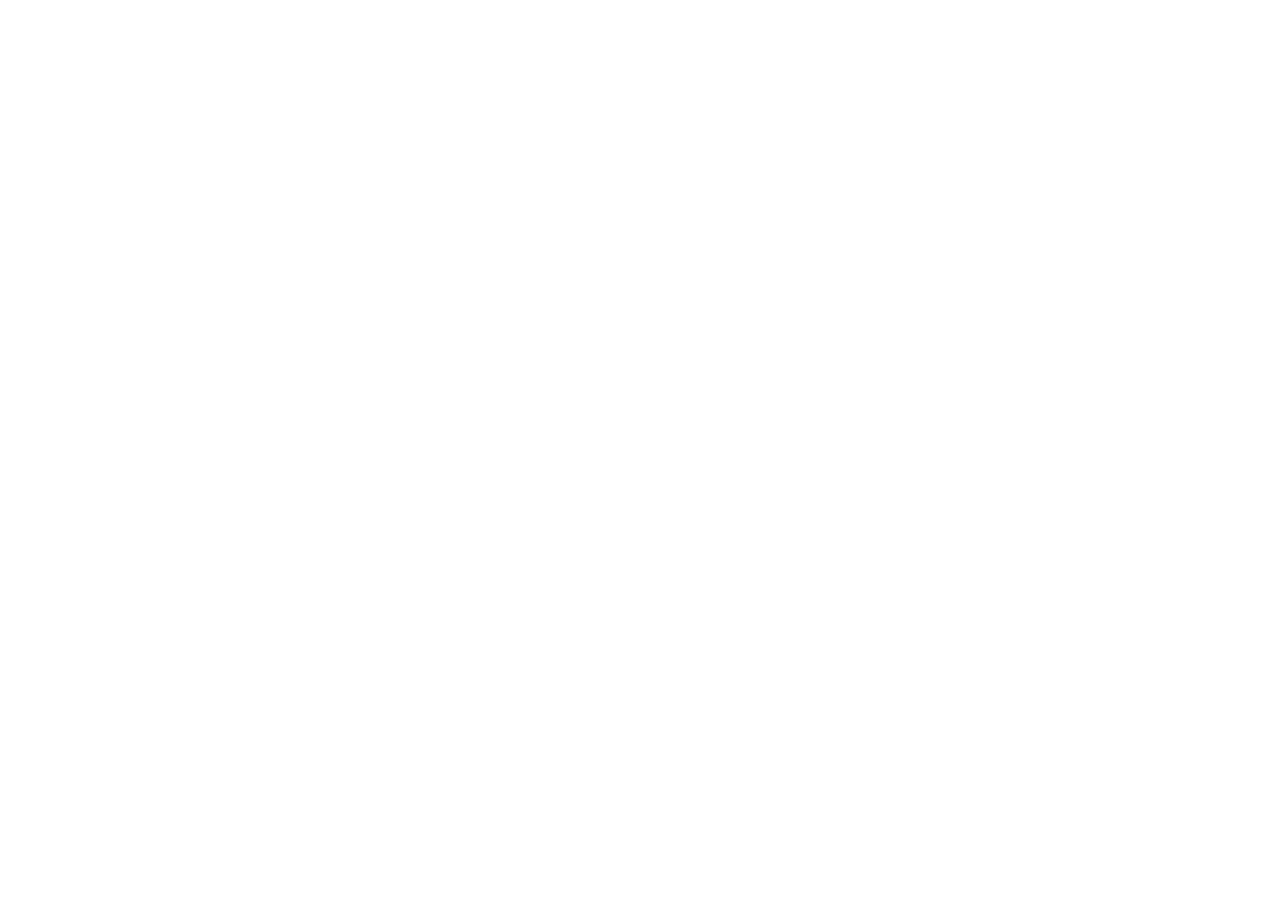
==== commit cbf7e4d9: "add new homework_Pro_1" ====
--- a/index.html
+++ b/index.html
@@ -4,89 +4,24 @@
     <meta charset="UTF-8">
     <meta http-equiv="X-UA-Compatible" content="IE=edge">
     <meta name="viewport" content="width=device-width, initial-scale=1.0">
-    <title>Homework9</title>
-    <link rel="stylesheet" href="./fonts/font.css">
-    <link rel="stylesheet" href="./css/style.css">
+    <title>Homework_Pro_1</title>
+    
 </head>
 
-<body class="body">
-    <header class="header">
-        <div class="upper-line">
-        <div class="container">
-        <nav class="navigation justify-center">
-            <a class="nav-link1" href="#">HOMEPAGE</a>
-            <a class="nav-link" href="#">ABOUT AUTHOR</a>
-            <a class="nav-link" href="#">WORKS</a>
-            <a class="nav-link" href="#">PROCESS</a>
-            <a class="nav-link" href="#">CONTACTS</a>
-        </nav>
-        </div>
-        </div>
+<body>
+    <header>
+        
     </header>      
 
     <main>
 
-
-
-<section class="first-section">
-        <div class="container">
-            <h1 class="main-title">Design and layout</h1>
-<p class="description">Lorem Ipsum is fish text often used in print and web design. Lorem Ipsum has been the standard "fish" for Latin texts since the early 16th century.
-</p>
-<a href="#" class="btn">WRITE ME</a>
-</div>
-</section> 
-
-    <section class="about-me">
-        <div class="container">
-            <div class="wrapper">
-            <h2 class="section-title">About me</h2>
-</div>
-    <p class="description">About meLorem Ipsum is fish text often used in print and web design. Lorem Ipsum has been the standard "fish" for Latin texts since the early 16th century.</p>
-</div>
-    </section>
-
-
-
-    <section class="numbers">
-        <div class="container">
-            <div class="wrapper">
-                <div class="card">
-        <img src ="./images/numbers__item.svg" alt ="elements" class="card1"> 
-        <img src ="./images/numbers__item.svg" alt ="elements" class="card2"> 
-        <img src ="./images/numbers__item.svg" alt ="elements" class="card3"> 
-        <img src ="./images/numbers__item.svg" alt ="elements" class="card4"> 
-        <img src ="./images/numbers__item.svg" alt ="elements" class="card5"> 
-        <img src ="./images/numbers__item.svg" alt ="elements" class="card6"> 
-            </div>
-               </div>
-            </div>     
-    </section>
-
-    <section class="how-do-i-work">
-        <div class="container">
-            <div class="wrapper">
-            <h2 class="section-title">How do I work</h2>
-
-</div>
-    <p class="description">Lorem Ipsum is fish text often used in print and web design. Lorem Ipsum has been the standard "fish" for Latin texts since the early 16th century.</p>
-</div>
-<div class="container">
-<div class="wrapper1">
-<div class="video">
-            <img src="./images/video.jpg" alt="video" class="image-video">
-        </div>
-    </div>
-</div>
-    </section>
     </main>
 
-<footer class="footer">
-    <div class="container">
-            <h3 class="author">John Smith</h3>
-        <p class="copyright">&copy; 2018. All rights reserved.</p>
-    </div>
+<footer>
 </footer>
-
+<script>
+    var name= prompt('What is your name?','');
+    alert('Hello, '+name+' ! How are you?', '');
+</script>
 </body>
 </html>